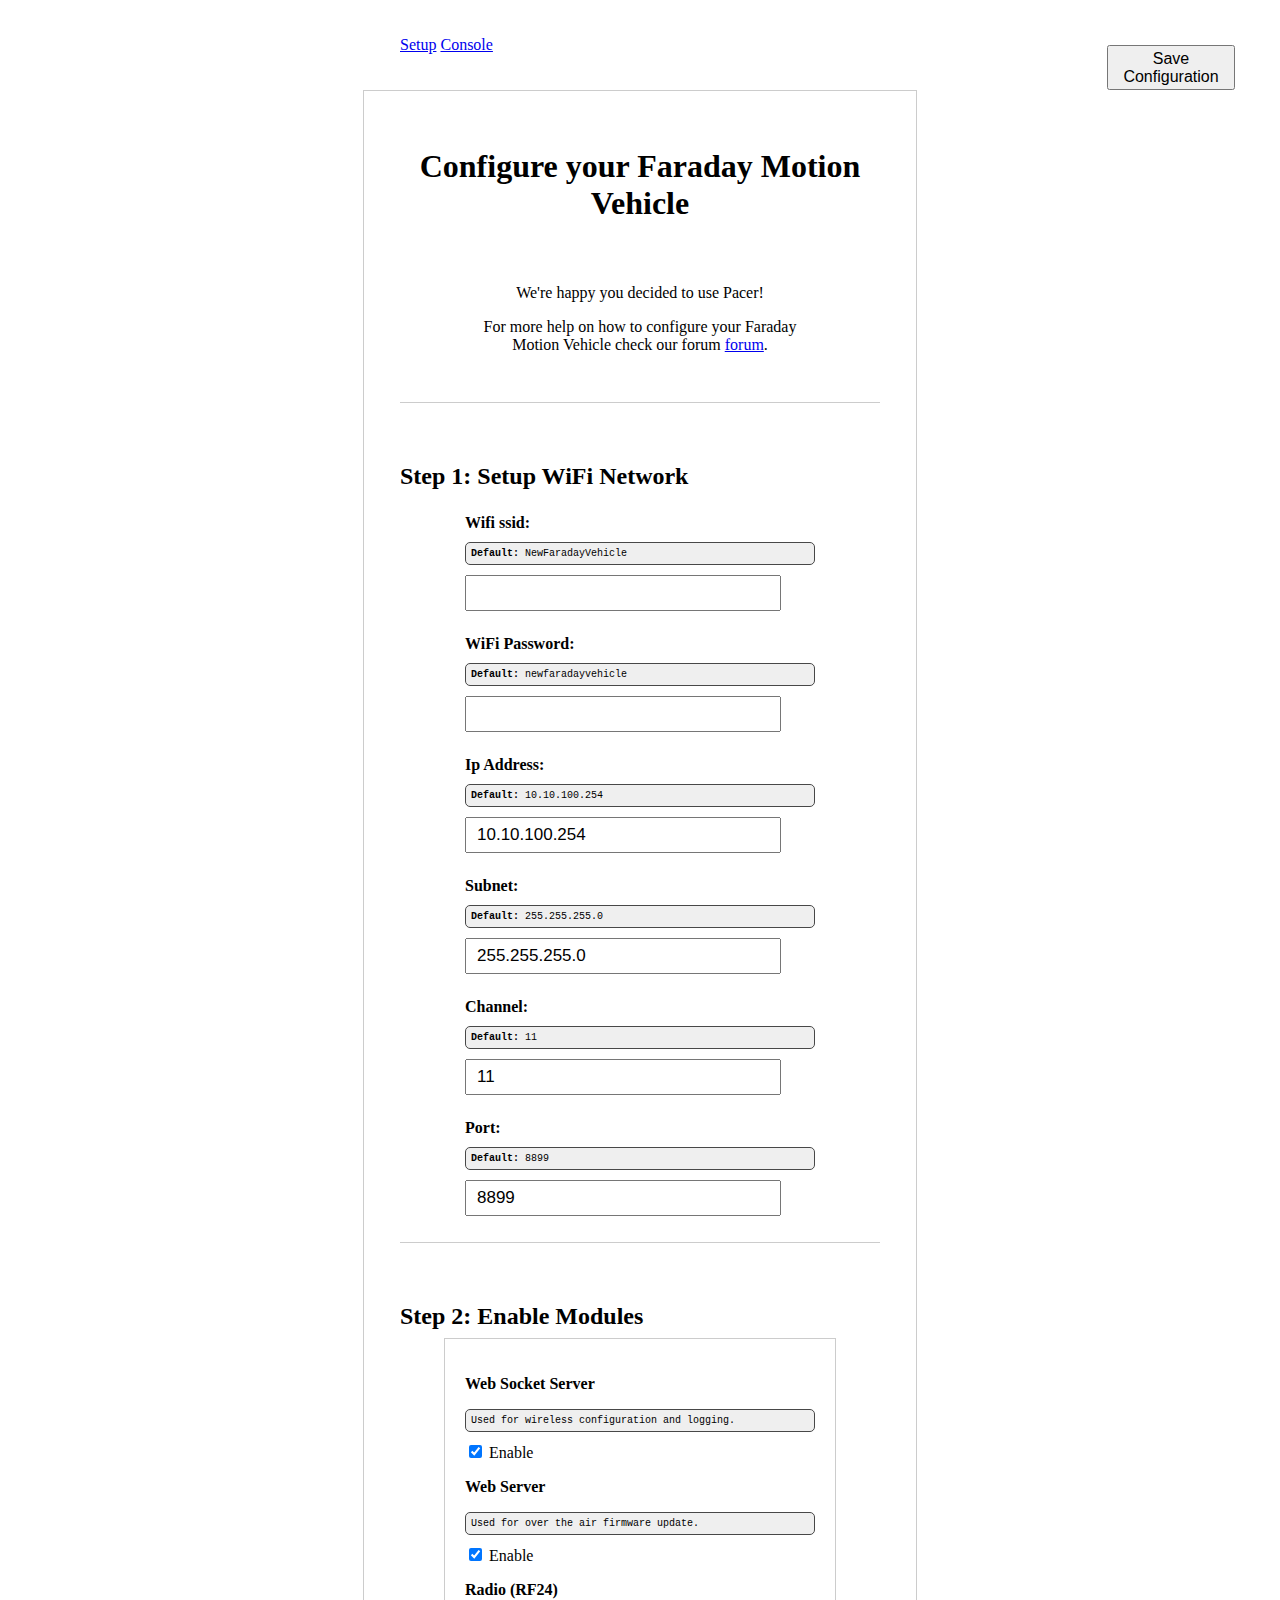
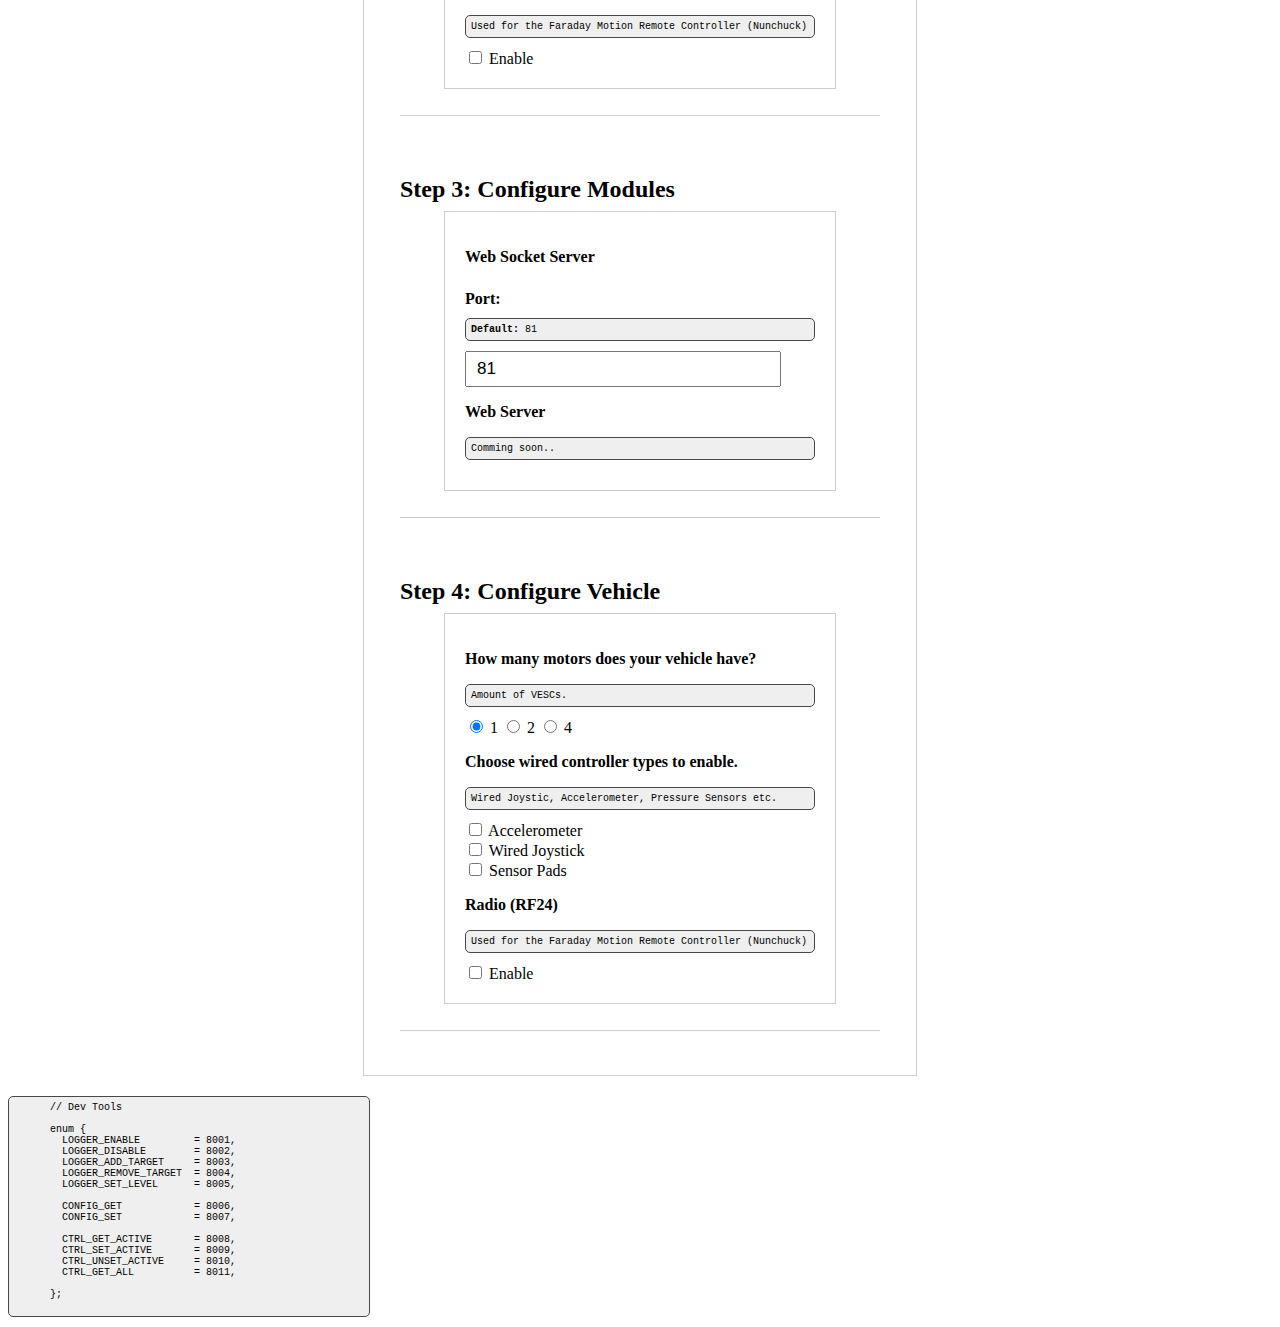
==== console.html @ 41db810e "Setup view" ====
<!DOCTYPE html>
<html lang="en">
  <head>
    <meta charset="utf-8">
    <meta http-equiv="X-UA-Compatible" content="IE=edge">
    <meta name="viewport" content="width=device-width, initial-scale=1">
    <!-- The above 3 meta tags *must* come first in the head; any other head content must come *after* these tags -->
    <title>Faraday Motion Vehicle Configurator v0.1</title>
    <link rel="stylesheet" href="style.css">
  </head>
  <body>
    <div class="container">
      <div class="row">
        <a href="index.html">Setup</a>
        <a href="console.html">Console</a>
      </div>
    </div>
   
    <div class="container content-box">
      <div class="row text-center">
        <h1>Configure your Faraday Motion Vehicle</h1>
        <div class="col-50">
          <p>We're happy you decided to use Pacer!</p>
          <p>For more help on how to configure your Faraday Motion Vehicle check our forum <a href="http://forum.faradaymotion.com">forum</a>.</p>
        </div>
        <div class="hr"></div>
      </div>
      <div class="row">
        <h2>Step 1: Setup WiFi Network</h2>
        <div class="form-group">
          <p class="form-label">Wifi ssid: </p>
          <pre><strong>Default:</strong> NewFaradayVehicle</pre>
          <input id="wifiSsid" class="form-input" type="text" class="form-control">

          <p class="form-label">WiFi Password: </p> 
          <pre><strong>Default:</strong> newfaradayvehicle</pre>
          <input id="wifiPassword" class="form-input" type="text" class="form-control">

          <p class="form-label">Ip Address: </p>
          <pre><strong>Default:</strong> 10.10.100.254 </pre> 
          <input id="wifiIpAddress" class="form-input" type="text" class="form-control" value="10.10.100.254">          

          <p class="form-label">Subnet: </p>
          <pre><strong>Default:</strong> 255.255.255.0 </pre> 
          <input id="wifiIpAddress" class="form-input" type="text" class="form-control" value="255.255.255.0">
          
          <p class="form-label">Channel: </p>
          <pre><strong>Default:</strong> 11 </pre> 
          <input id="wifiChannel" class="form-input" type="text" class="form-control" value="11">
            
          <p class="form-label">Port: </p>
          <pre><strong>Default:</strong> 8899 </pre> 
          <input id="wifiPort" class="form-input" type="text" class="form-control" value="8899">
        </div>
        <br>
        <div class="hr"></div>
      </div>
    
      <div class="row">
        <h2>Step 2: Enable Modules</h2>
        <form class="form-group content-box">
          <p class="strong">Web Socket Server</p>
          <pre>Used for wireless configuration and logging.</pre> 
          <input id="websocketEnabled" name="webSocketServer" value="1" type="checkbox" checked> Enable          

          <p class="strong">Web Server</p>
          <pre>Used for over the air firmware update.</pre>
          <input id="webServerEnabled" name="webServer" value="1" type="checkbox" checked> Enable          

          <p class="strong">Radio (RF24)</p>
          <pre>Used for the Faraday Motion Remote Controller (Nunchuck)</pre>
          <input id="rf24Enabled" name="rf24" value="0" type="checkbox"> Enable
        </form>
        <br>
        <div class="hr"></div>
      </div>    


      <div class="row">
        <h2>Step 3: Configure Modules</h2>
        <form class="form-group content-box">
          <p class="strong">Web Socket Server</p>
          <p class="form-label">Port: </p>
          <pre><strong>Default:</strong> 81 </pre> 
          <input id="websocketPort" class="form-input" type="text" class="form-control" value="81">
          
          <p class="strong">Web Server</p>
          <pre>Comming soon..</pre>
          <!-- TODO:: MAKE THE WEB SERVER CONFIGURABLE
          <p class="strong">WebServer</p>
          <p class="form-label">Port: </p>
          <pre><strong>Default:</strong> 81 </pre> 
          <input id="websocketPort" class="form-input" type="text" class="form-control" value="81"> -->
        </form>
        <br>
        <div class="hr"></div>
      </div>

      <div class="row">
        <h2>Step 4: Configure Vehicle</h2>
        <form class="form-group content-box">
          
          <p class="strong">How many motors does your vehicle have?</p>
          <pre>Amount of VESCs.</pre> 
          <input type="radio" name="motorCount" value"1" checked> 1
          <input type="radio" name="motorCount" value"2"> 2
          <input type="radio" name="motorCount" value"4"> 4

          <p class="strong">Choose wired controller types to enable.</p>
          <pre>Wired Joystic, Accelerometer, Pressure Sensors etc.</pre>
          <input id="acceCtrlEnabled" name="webServer" value="0" type="checkbox"> Accelerometer  <br>         
          <input id="joysCtrlEnabled" name="webServer" value="0" type="checkbox"> Wired Joystick <br>
          <input id="presCtrlEnabled" name="webServer" value="0" type="checkbox"> Sensor Pads    <br>


          <p class="strong">Radio (RF24)</p>
          <pre>Used for the Faraday Motion Remote Controller (Nunchuck)</pre>
          <input id="rf24Enabled" name="rf24" value="0" type="checkbox"> Enable

        </form>
        <br>
        <div class="hr"></div>
      </div> 
    </div>
    
    <div class="sidebar">
      <button class="btn" on-click="event.preventDefault();saveConfiguration()" >Save Configuration</button>
    </div>
    

    <pre>
      // Dev Tools

      enum {
        LOGGER_ENABLE         = 8001,
        LOGGER_DISABLE        = 8002,
        LOGGER_ADD_TARGET     = 8003,
        LOGGER_REMOVE_TARGET  = 8004,
        LOGGER_SET_LEVEL      = 8005,

        CONFIG_GET            = 8006,
        CONFIG_SET            = 8007,

        CTRL_GET_ACTIVE       = 8008,
        CTRL_SET_ACTIVE       = 8009,
        CTRL_UNSET_ACTIVE     = 8010,
        CTRL_GET_ALL          = 8011,

      };
    </pre>

    <script src="script.js"></script>
    <!-- jQuery (necessary for Bootstrap's JavaScript plugins) -->
    <script src="https://ajax.googleapis.com/ajax/libs/jquery/1.12.4/jquery.min.js"></script>
    <!-- Include all compiled plugins (below), or include individual files as needed -->
    <script src="js/bootstrap.min.js"></script>
  </body>
</html>
---- style.css ----
h2 {
  margin-bottom: 8px;
}

.container { 
  width: 40vw;
  margin: 20px auto; 
  font-family: Open Sans;
}

.row {
  display: block;
  padding: 16px;
}

.col-50 {
  width: 25vw;
  display: inline-block;
  padding: 1.5em;
}

.text-center { 
  text-align: center;
}

.strong {
  font-weight: bold;
}
.content-box {
  border: 1px solid #ccc;
  padding: 20px;
}

.hr {
  width: 100%;
  height: 1px;
  background: #ccc;
  margin: 8px 0;

}

.form-group { 
  width: 350px;
  margin: 0 auto;
}

.form-label {
  margin-top: 24px;
  margin-bottom: 8px;
  font-weight: bold;
}

.form-input {
  width: 300px;
  height: 30px;
  font-size: 17px;
  padding-left: 10px;
}

pre {
  background: #efefef;
  padding: 5px;
  border: 1px solid #484848;
  border-radius: 5px;
  font-size: 10px;
  max-width: 350px;
}

.sidebar {
  width: 10vw;
  position: fixed;
  top: 5vh;
  right:5vh;
}

.btn {
  font-size: 16px;
  height:45px;
  cursor: pointer;

}
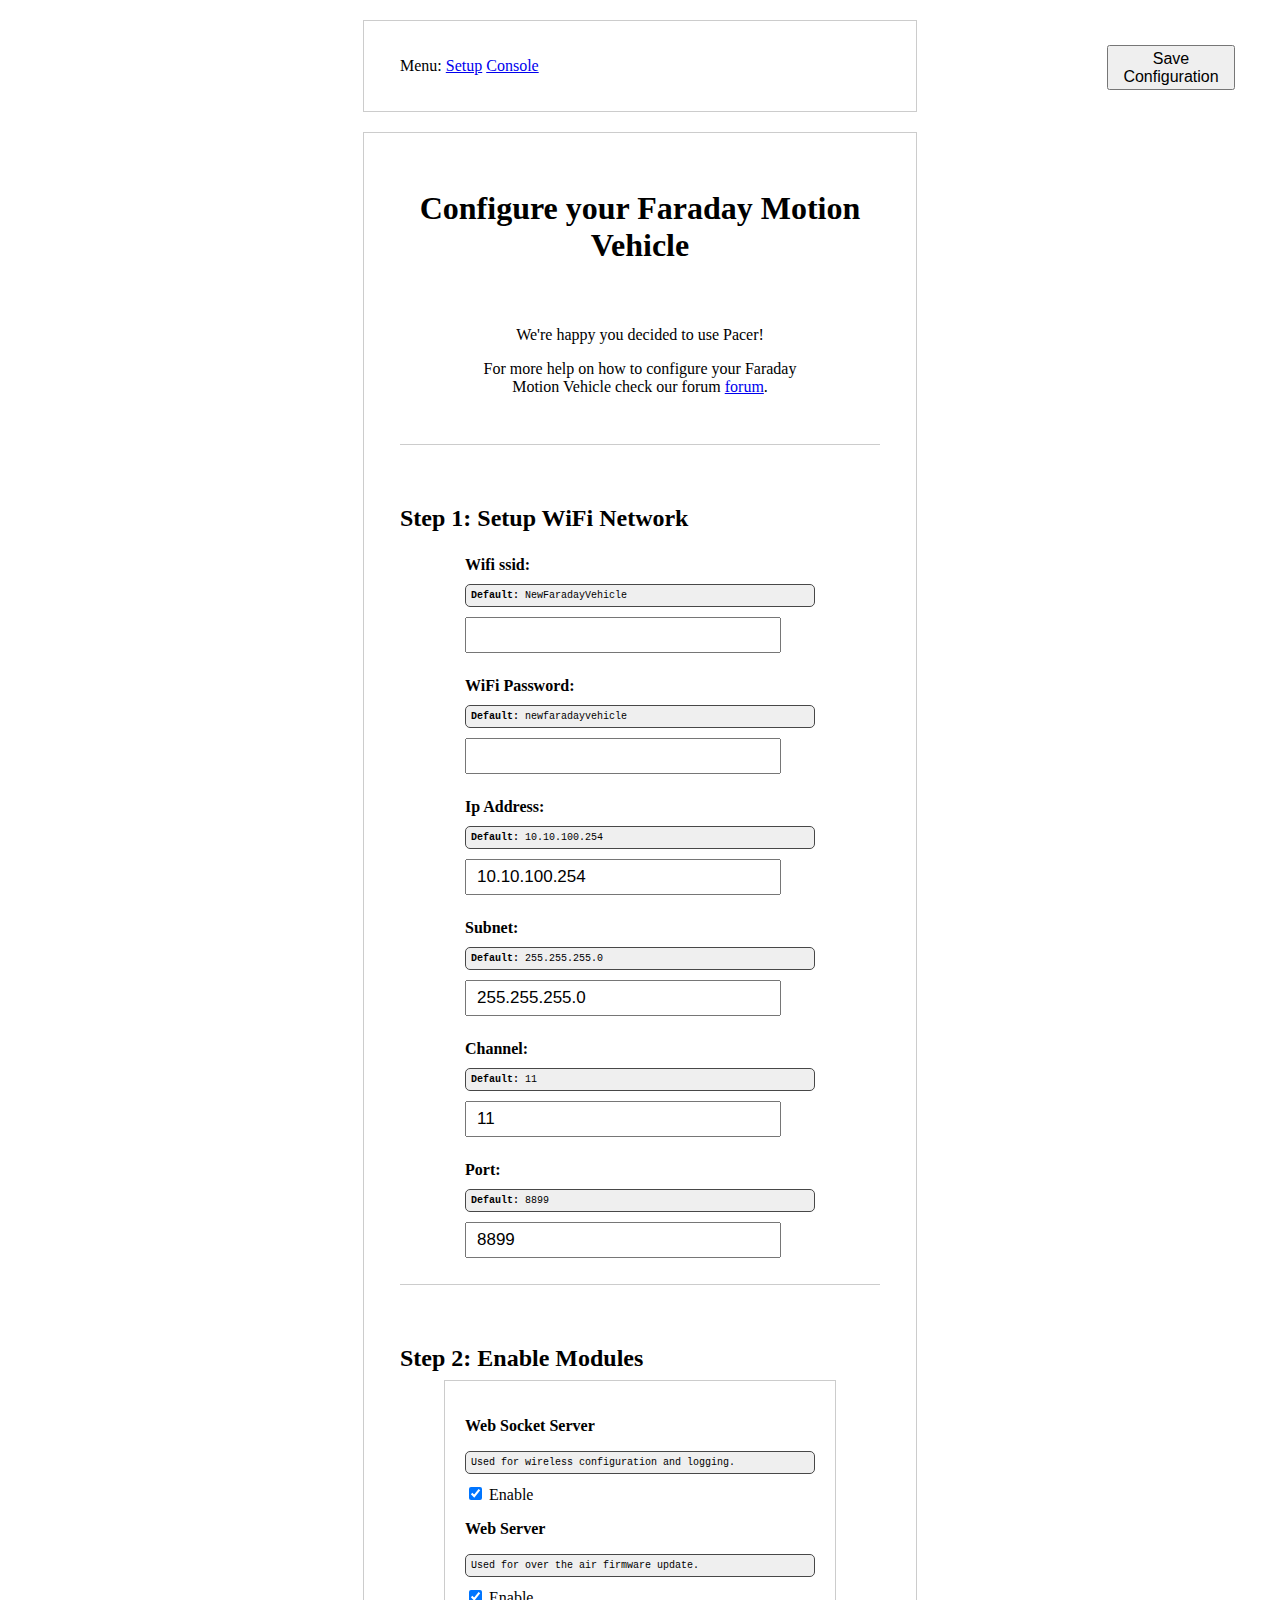
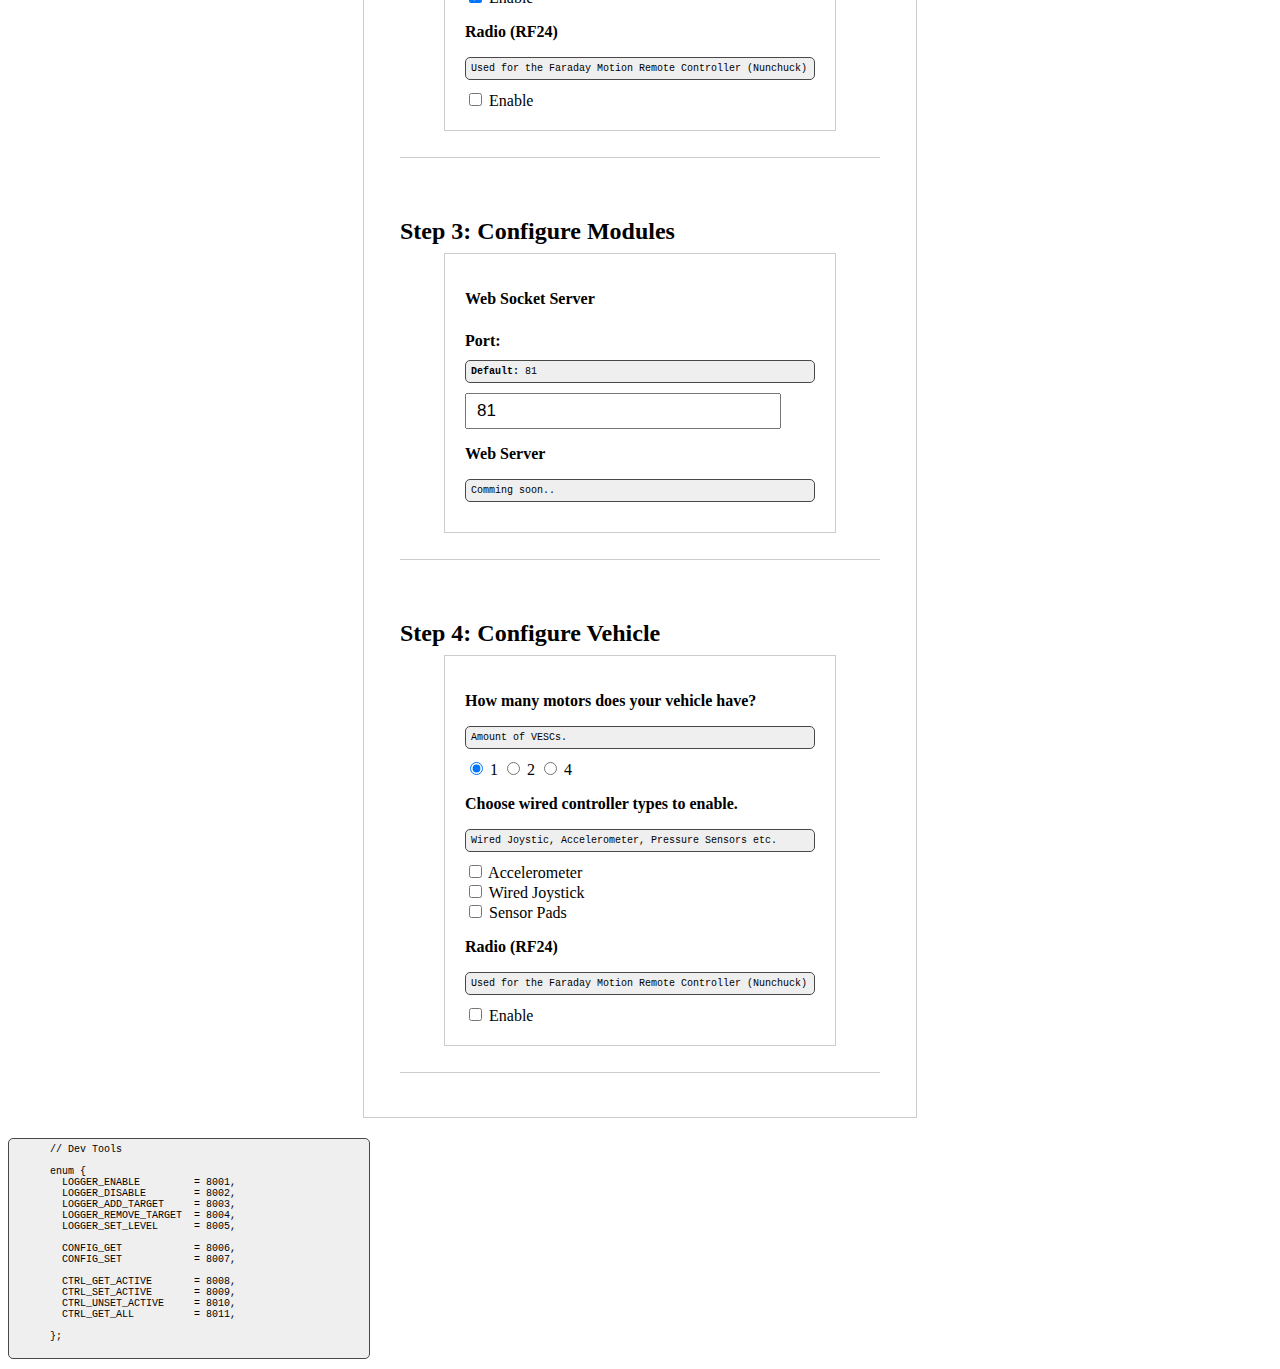
==== commit 3b6ceb80: "menu" ====
--- a/console.html
+++ b/console.html
@@ -9,13 +9,15 @@
     <link rel="stylesheet" href="style.css">
   </head>
   <body>
-    <div class="container">
-      <div class="row">
-        <a href="index.html">Setup</a>
-        <a href="console.html">Console</a>
-      </div>
-    </div>
-   
+    
+     <div class="container content-box">
+        <div class="row">
+          <span>Menu:</span>
+          <a href="index.html">Setup</a>
+          <a href="console.html">Console</a>
+        </div>
+     </div>
+     
     <div class="container content-box">
       <div class="row text-center">
         <h1>Configure your Faraday Motion Vehicle</h1>
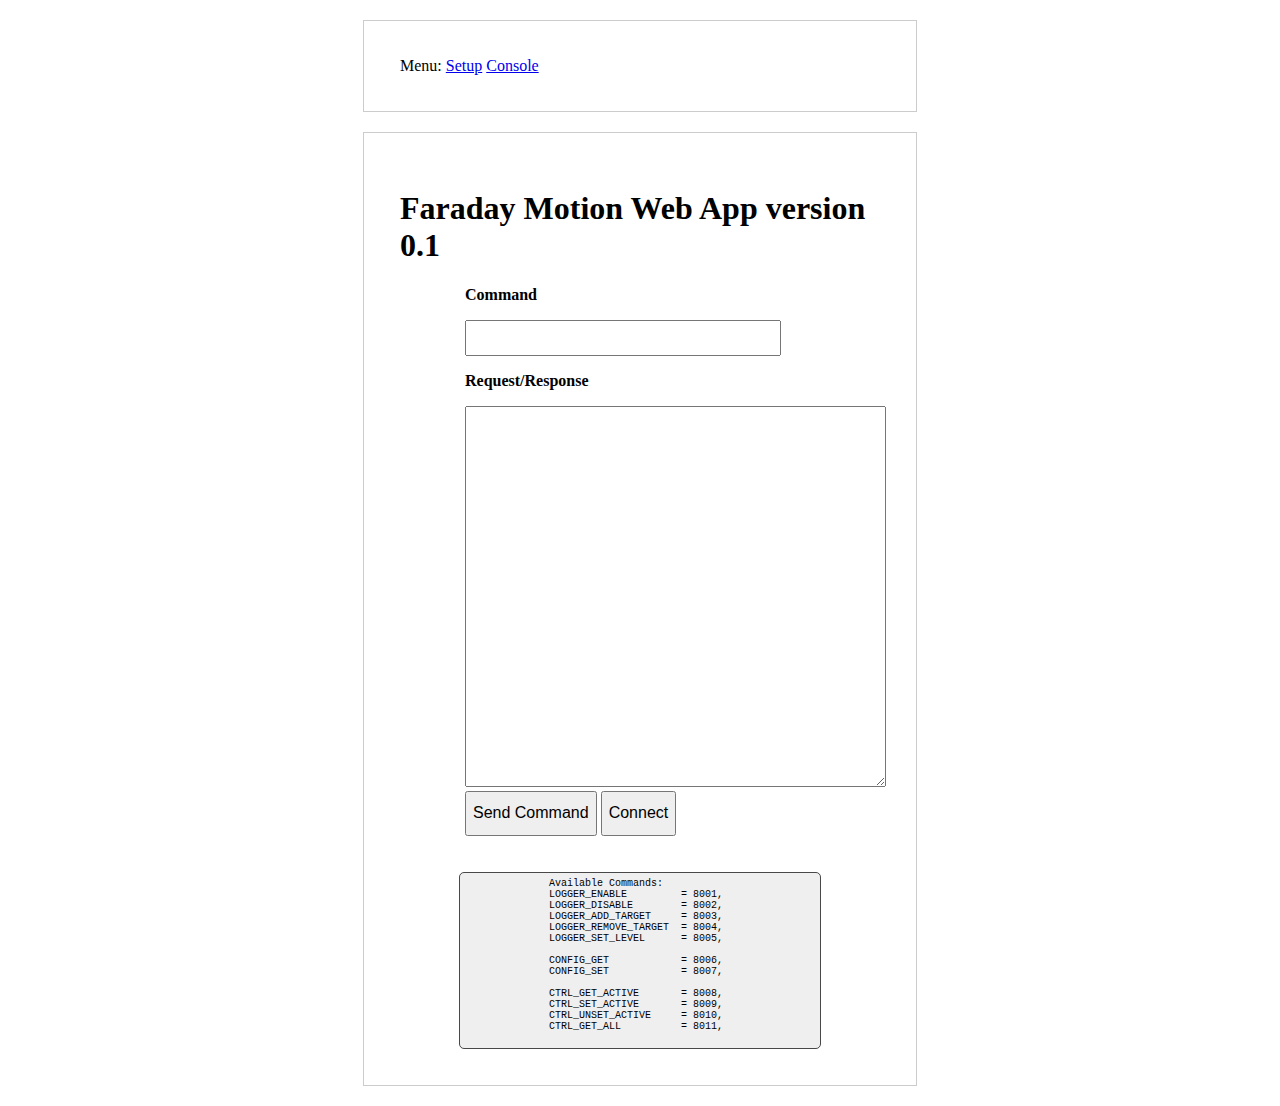
==== commit 6688b438: "Manually merged master" ====
--- a/console.html
+++ b/console.html
@@ -5,153 +5,54 @@
     <meta http-equiv="X-UA-Compatible" content="IE=edge">
     <meta name="viewport" content="width=device-width, initial-scale=1">
     <!-- The above 3 meta tags *must* come first in the head; any other head content must come *after* these tags -->
-    <title>Faraday Motion Vehicle Configurator v0.1</title>
+    <title>Faraday Motion Web App v. 0.1</title>
     <link rel="stylesheet" href="style.css">
   </head>
   <body>
-    
-     <div class="container content-box">
-        <div class="row">
-          <span>Menu:</span>
-          <a href="index.html">Setup</a>
-          <a href="console.html">Console</a>
+    <div class="container content-box">
+      <div class="row">
+        <span>Menu:</span>
+        <a href="index.html">Setup</a>
+        <a href="console.html">Console</a>
+      </div>
+   </div>
+    <div class="container content-box">
+      <div class="row">
+        <div class="col-md-6 col-md-offset-2">
+           <h1>Faraday Motion Web App version 0.1</h1>
+            <div class="form-group">
+              <p class="strong">Command</p>
+              <input class="form-input" type="text" class="form-control" id="command">
+              
+              <p class="strong">Request/Response</p>
+              <textarea id="config" cols="50" rows="25"></textarea>
+
+              <button onClick="event.preventDefault();send()" class="btn btn-default">Send Command</button>
+              <button onClick="event.preventDefault();connect()" class="btn btn-default">Connect</button>
+            </div>
+
+            <br><br>
+            <pre style="margin:0 auto;">
+              Available Commands: 
+              LOGGER_ENABLE         = 8001,
+              LOGGER_DISABLE        = 8002,
+              LOGGER_ADD_TARGET     = 8003,
+              LOGGER_REMOVE_TARGET  = 8004,
+              LOGGER_SET_LEVEL      = 8005,
+
+              CONFIG_GET            = 8006,
+              CONFIG_SET            = 8007,
+
+              CTRL_GET_ACTIVE       = 8008,
+              CTRL_SET_ACTIVE       = 8009,
+              CTRL_UNSET_ACTIVE     = 8010,
+              CTRL_GET_ALL          = 8011,
+            </pre>
         </div>
-     </div>
-     
-    <div class="container content-box">
-      <div class="row text-center">
-        <h1>Configure your Faraday Motion Vehicle</h1>
-        <div class="col-50">
-          <p>We're happy you decided to use Pacer!</p>
-          <p>For more help on how to configure your Faraday Motion Vehicle check our forum <a href="http://forum.faradaymotion.com">forum</a>.</p>
-        </div>
-        <div class="hr"></div>
       </div>
-      <div class="row">
-        <h2>Step 1: Setup WiFi Network</h2>
-        <div class="form-group">
-          <p class="form-label">Wifi ssid: </p>
-          <pre><strong>Default:</strong> NewFaradayVehicle</pre>
-          <input id="wifiSsid" class="form-input" type="text" class="form-control">
+    </div>
 
-          <p class="form-label">WiFi Password: </p> 
-          <pre><strong>Default:</strong> newfaradayvehicle</pre>
-          <input id="wifiPassword" class="form-input" type="text" class="form-control">
-
-          <p class="form-label">Ip Address: </p>
-          <pre><strong>Default:</strong> 10.10.100.254 </pre> 
-          <input id="wifiIpAddress" class="form-input" type="text" class="form-control" value="10.10.100.254">          
-
-          <p class="form-label">Subnet: </p>
-          <pre><strong>Default:</strong> 255.255.255.0 </pre> 
-          <input id="wifiIpAddress" class="form-input" type="text" class="form-control" value="255.255.255.0">
-          
-          <p class="form-label">Channel: </p>
-          <pre><strong>Default:</strong> 11 </pre> 
-          <input id="wifiChannel" class="form-input" type="text" class="form-control" value="11">
-            
-          <p class="form-label">Port: </p>
-          <pre><strong>Default:</strong> 8899 </pre> 
-          <input id="wifiPort" class="form-input" type="text" class="form-control" value="8899">
-        </div>
-        <br>
-        <div class="hr"></div>
-      </div>
-    
-      <div class="row">
-        <h2>Step 2: Enable Modules</h2>
-        <form class="form-group content-box">
-          <p class="strong">Web Socket Server</p>
-          <pre>Used for wireless configuration and logging.</pre> 
-          <input id="websocketEnabled" name="webSocketServer" value="1" type="checkbox" checked> Enable          
-
-          <p class="strong">Web Server</p>
-          <pre>Used for over the air firmware update.</pre>
-          <input id="webServerEnabled" name="webServer" value="1" type="checkbox" checked> Enable          
-
-          <p class="strong">Radio (RF24)</p>
-          <pre>Used for the Faraday Motion Remote Controller (Nunchuck)</pre>
-          <input id="rf24Enabled" name="rf24" value="0" type="checkbox"> Enable
-        </form>
-        <br>
-        <div class="hr"></div>
-      </div>    
-
-
-      <div class="row">
-        <h2>Step 3: Configure Modules</h2>
-        <form class="form-group content-box">
-          <p class="strong">Web Socket Server</p>
-          <p class="form-label">Port: </p>
-          <pre><strong>Default:</strong> 81 </pre> 
-          <input id="websocketPort" class="form-input" type="text" class="form-control" value="81">
-          
-          <p class="strong">Web Server</p>
-          <pre>Comming soon..</pre>
-          <!-- TODO:: MAKE THE WEB SERVER CONFIGURABLE
-          <p class="strong">WebServer</p>
-          <p class="form-label">Port: </p>
-          <pre><strong>Default:</strong> 81 </pre> 
-          <input id="websocketPort" class="form-input" type="text" class="form-control" value="81"> -->
-        </form>
-        <br>
-        <div class="hr"></div>
-      </div>
-
-      <div class="row">
-        <h2>Step 4: Configure Vehicle</h2>
-        <form class="form-group content-box">
-          
-          <p class="strong">How many motors does your vehicle have?</p>
-          <pre>Amount of VESCs.</pre> 
-          <input type="radio" name="motorCount" value"1" checked> 1
-          <input type="radio" name="motorCount" value"2"> 2
-          <input type="radio" name="motorCount" value"4"> 4
-
-          <p class="strong">Choose wired controller types to enable.</p>
-          <pre>Wired Joystic, Accelerometer, Pressure Sensors etc.</pre>
-          <input id="acceCtrlEnabled" name="webServer" value="0" type="checkbox"> Accelerometer  <br>         
-          <input id="joysCtrlEnabled" name="webServer" value="0" type="checkbox"> Wired Joystick <br>
-          <input id="presCtrlEnabled" name="webServer" value="0" type="checkbox"> Sensor Pads    <br>
-
-
-          <p class="strong">Radio (RF24)</p>
-          <pre>Used for the Faraday Motion Remote Controller (Nunchuck)</pre>
-          <input id="rf24Enabled" name="rf24" value="0" type="checkbox"> Enable
-
-        </form>
-        <br>
-        <div class="hr"></div>
-      </div> 
-    </div>
-    
-    <div class="sidebar">
-      <button class="btn" on-click="event.preventDefault();saveConfiguration()" >Save Configuration</button>
-    </div>
-    
-
-    <pre>
-      // Dev Tools
-
-      enum {
-        LOGGER_ENABLE         = 8001,
-        LOGGER_DISABLE        = 8002,
-        LOGGER_ADD_TARGET     = 8003,
-        LOGGER_REMOVE_TARGET  = 8004,
-        LOGGER_SET_LEVEL      = 8005,
-
-        CONFIG_GET            = 8006,
-        CONFIG_SET            = 8007,
-
-        CTRL_GET_ACTIVE       = 8008,
-        CTRL_SET_ACTIVE       = 8009,
-        CTRL_UNSET_ACTIVE     = 8010,
-        CTRL_GET_ALL          = 8011,
-
-      };
-    </pre>
-
-    <script src="script.js"></script>
+    <script src="console.js"></script>
     <!-- jQuery (necessary for Bootstrap's JavaScript plugins) -->
     <script src="https://ajax.googleapis.com/ajax/libs/jquery/1.12.4/jquery.min.js"></script>
     <!-- Include all compiled plugins (below), or include individual files as needed -->
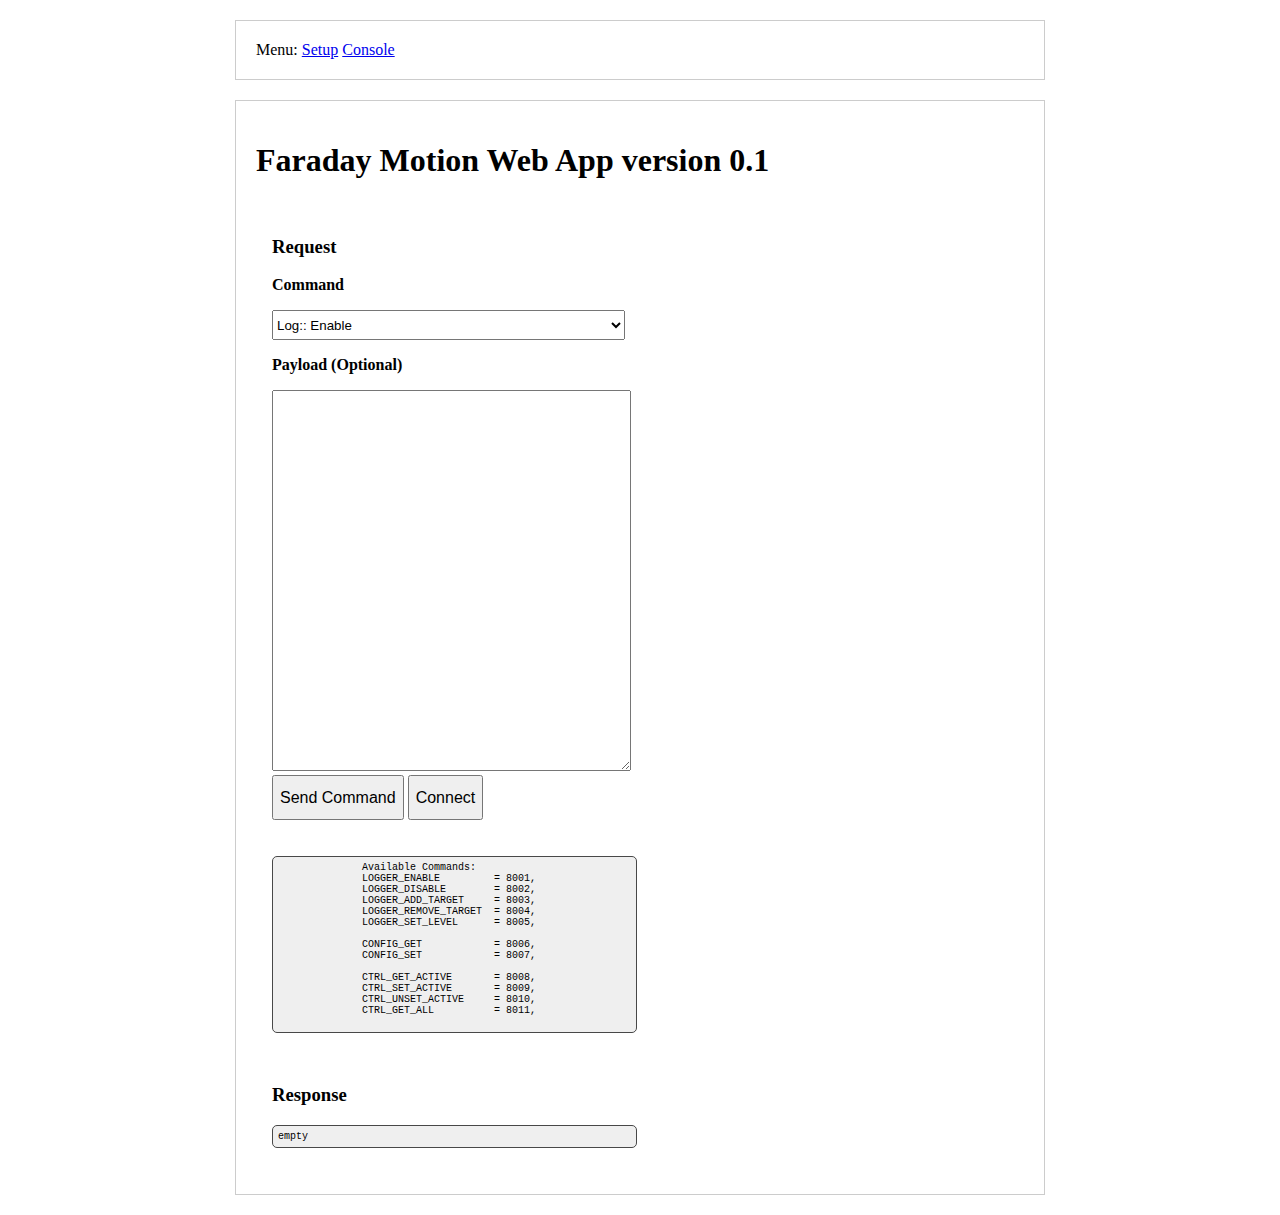
==== commit 3d3d44ca: "Initial stable setup and console views." ====
--- a/console.html
+++ b/console.html
@@ -18,16 +18,29 @@
    </div>
     <div class="container content-box">
       <div class="row">
-        <div class="col-md-6 col-md-offset-2">
-           <h1>Faraday Motion Web App version 0.1</h1>
+        <h1>Faraday Motion Web App version 0.1</h1>
+        <div class="col-50">
+            <h3>Request</h3>
             <div class="form-group">
               <p class="strong">Command</p>
-              <input class="form-input" type="text" class="form-control" id="command">
+              <select name="" id="command">
+                <option value="8001">Log:: Enable </option>
+                <option value="8002">Log:: Disable </option>
+                <option value="8003">Log:: Add Target</option>
+                <option value="8004">Log:: Remove Target</option>
+                <option value="8005">Log:: Set Level</option>
+                <option value="8006">Configuration:: Get </option>
+                <option value="8007">Configuration:: Set</option>
+                <option value="8008">Controller: Get Active</option>
+                <option value="8009">Controller: Set Active</option>
+                <option value="8010">Controller: Unset Active</option>
+                <option value="8011">Controller: Get All Registered</option>
+              </select>
               
-              <p class="strong">Request/Response</p>
-              <textarea id="config" cols="50" rows="25"></textarea>
+              <p class="strong">Payload (Optional)</p>
+              <textarea id="payload" style="width:100%" rows="25"></textarea>
 
-              <button onClick="event.preventDefault();send()" class="btn btn-default">Send Command</button>
+              <button onClick="event.preventDefault();sendRequest()" class="btn btn-default">Send Command</button>
               <button onClick="event.preventDefault();connect()" class="btn btn-default">Connect</button>
             </div>
 
@@ -49,13 +62,16 @@
               CTRL_GET_ALL          = 8011,
             </pre>
         </div>
+        <div class="col-50">
+          <h3>Response</h3>
+           <pre id="response">empty</pre>
+        </div>
       </div>
     </div>
 
-    <script src="console.js"></script>
-    <!-- jQuery (necessary for Bootstrap's JavaScript plugins) -->
-    <script src="https://ajax.googleapis.com/ajax/libs/jquery/1.12.4/jquery.min.js"></script>
-    <!-- Include all compiled plugins (below), or include individual files as needed -->
-    <script src="js/bootstrap.min.js"></script>
+    <script src="js/default_config.js"></script>
+    <script src="js/console.js"></script>
+    <script src="js/websocket.js"></script>
+
   </body>
 </html>--- a/style.css
+++ b/style.css
@@ -4,20 +4,21 @@
 }
 
 .container { 
-  width: 40vw;
+  width: 60vw;
   margin: 20px auto; 
   font-family: Open Sans;
 }
 
 .row {
-  display: block;
-  padding: 16px;
+  display: inline-block;
+  width:100%;
 }
 
 .col-50 {
-  width: 25vw;
+  width: 46%;
   display: inline-block;
-  padding: 1.5em;
+  padding: 1em;
+  float: left;
 }
 
 .text-center { 
@@ -41,8 +42,12 @@
 }
 
 .form-group { 
-  width: 350px;
+  width: 100%;
   margin: 0 auto;
+}
+
+.center-form { 
+  width: 60%;
 }
 
 .form-label {
@@ -52,7 +57,7 @@
 }
 
 .form-input {
-  width: 300px;
+  width: 100%;
   height: 30px;
   font-size: 17px;
   padding-left: 10px;
@@ -64,7 +69,7 @@
   border: 1px solid #484848;
   border-radius: 5px;
   font-size: 10px;
-  max-width: 350px;
+  width: 100%;
 }
 
 .sidebar {
@@ -81,7 +86,10 @@
 
 }
 
+select { 
+  width: 100%;
+  height: 30px;
+}
 
 
 
-
